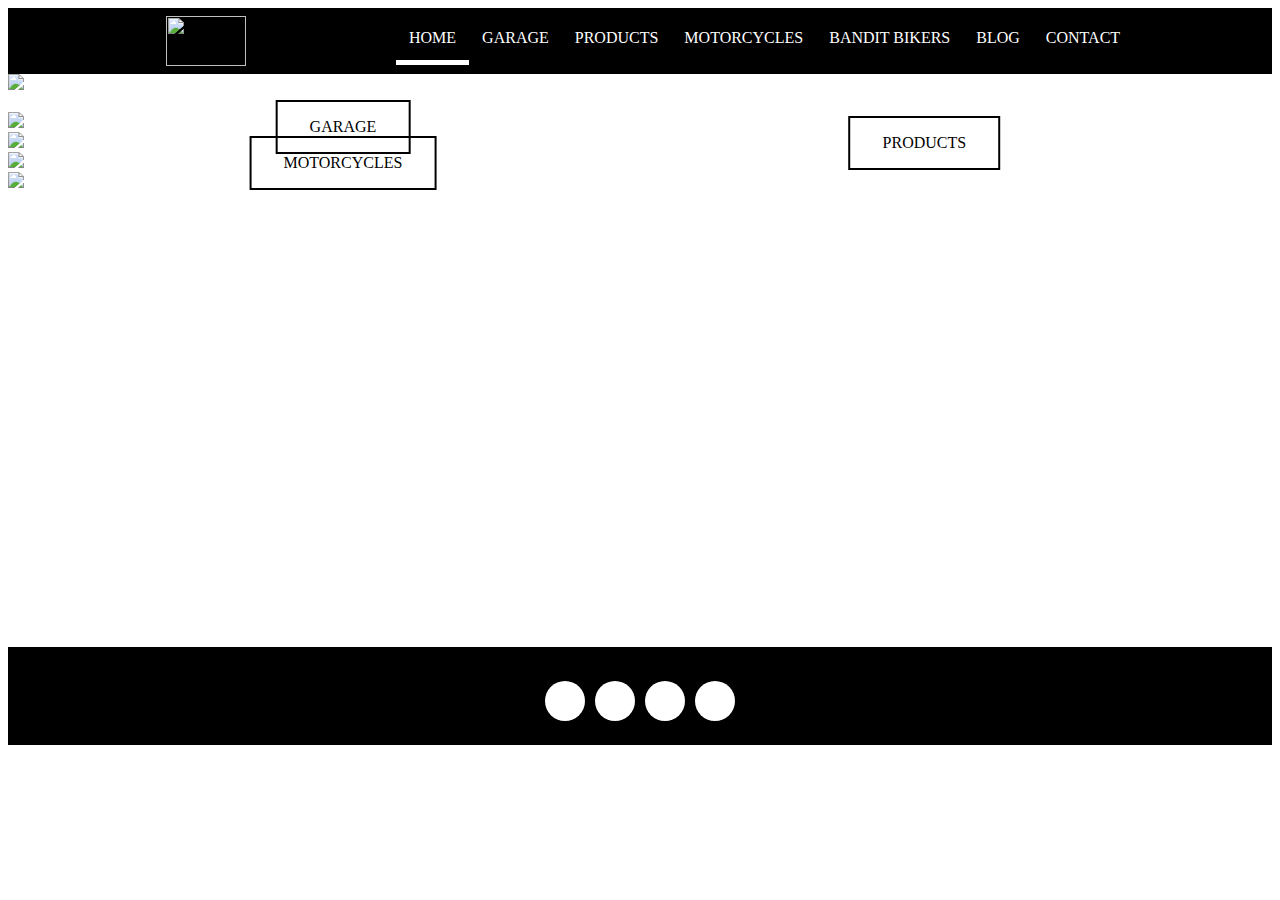
==== index.html @ f42d8fc8 "Rename home.html to index.html" ====
<!DOCTYPE html>
<html lang="en">
<head>
  <meta charset="UTF-8">
  <meta name="viewport" content="width=device-width, initial-scale=1.0">
  <meta http-equiv="X-UA-Compatible" content="ie=edge">
  <link rel="stylesheet" href="style.css" type="text/css">
  
  <title>Document</title>
</head>
<body>

  <!-- NAVIGATION BAR-->
  <div class="menu_holder">
    <ul>
        <img src="logo_inv.jpg" class="logo_bar"></li>
        <li class="classAux"> <a href="home.html">HOME</a></li>
        <li> <a href="garage.html">GARAGE</a></li>
        <li> <a href="#products">PRODUCTS</a></li>
        <li> <a href="motorcycles.html">MOTORCYCLES</a></li>
        <li> <a href="#banditbikers">BANDIT BIKERS</a></li>
        <li> <a href="#blog">BLOG</a></li>
        <li> <a href="#contact">CONTACT</a></li>
      </ul>
  </div>

<!-- SLIDESHOW -->
  <div class="slideshow-container">      
    <div class="mySlides fade">
      <img src="1.jpg" style="width:100%">
    </div>

    <div class="mySlides fade">
        <img src="2.jpg" style="width:100%">
    </div>

    <div class="mySlides fade">
        <img src="3.jpg" style="width:100%">
    </div>
    <div style="text-align:center">
            <span class="dot"></span> 
            <span class="dot"></span> 
            <span class="dot"></span> 
          </div>

<!-- IMG CONTAINERS-->
  <div class="container">
      <img src="bike1.jpg" class="container_img">
      <div class="button">
        <a href="garage.html">GARAGE</a></div>
    </div>
    
  <div class="container">
      <img src="bike2.jpg" class="container_img">
      <div class="button2">
        <a href="products.html">PRODUCTS</a></div>
    </div>
  
<div class="container">
  <img src="bike3.jpg" class="container_img">
  <div class="button3">
    <a href="motorcycles.html">MOTORCYCLES</a></div>
  </div>


<div class="container_narrow">
  <img src="4.jpg" class="container_img">
 </div>
  
<!-- END PAGE BAR-->
<div class=container_bar>
  <a href="https://www.facebook.com/banditgarage" class="fa fa-facebook"></a>
  <a href="http://instagram.com/banditgarageportugal" class="fa fa-instagram"></a>
  <a href="https://www.pinterest.com/banditgarage/" class="fa fa-pinterest"></a>
  <a href="mailto:banditgarageportugal@gmail.com" class="fa fa-envelope"></a>
  </div>
  
  
</div> 
<!-- SCRIPT SLIDE SHOW-->    
<script>
      var slideIndex = 0;
      showSlides();
      
      function showSlides() {
        var i;
        var slides = document.getElementsByClassName("mySlides");
        var dots = document.getElementsByClassName("dot");
        for (i = 0; i < slides.length; i++) {
          slides[i].style.display = "none";  
        }
        slideIndex++;
        if (slideIndex > slides.length) {slideIndex = 1}    
        for (i = 0; i < dots.length; i++) {
          dots[i].className = dots[i].className.replace(" active", "");
        }
        slides[slideIndex-1].style.display = "block";  
        dots[slideIndex-1].className += " active";
        setTimeout(showSlides, 5000); // Change image every 2 seconds
      }
      </script>

</body>
</html>
---- style.css ----
/* CONTAINERS */
	.container{
		position: relative;
		width: 100%;
	}

	.container_narrow{
		position: relative;
		width: 100%;
		height: 475px;
		margin:0px;
	}

	.container_img {
		width:100%;
		height: auto;
	}
/* NAVIGATION BAR */
	ul {
		list-style-type:none;
		margin: 0;
		padding: 8px;
		overflow: hidden;
		background-color: black;
	}

	li{
		float:left;
	}

	li a {
		display: block;
		color:white;
		text-align: center;
		padding: 13px;
		text-decoration: none;
		font-family: helvetica-light;
	}

	li a:hover{
		border-bottom-style: solid;
		border-bottom-color: white;
		border-bottom-width: 5px;
	}

	li a:focus {
		border-bottom-style: solid;
		border-bottom-color: white;
		border-bottom-width: 5px;
	}

	.classAux {
		border-bottom-style: solid;
		border-bottom-color: white;
		border-bottom-width: 5px;
	}

	.classAux a:hover {
		border-bottom-width: 0px;
	}

	.logo_bar {
		width: 80px;
		height: 50px;
		float:left;
		margin: 0px 150px 0px;
	}

	.menu_holder {
		width: 100%;
		height: 8px;
		padding:0;
		margin:0;
	}

/* LETTERING */
	h1 {
		font-family: helvetica;
	}

	p {
		font-family: helvetica-light;
	}

/* BUTTONS */
	.button a{
		border:2px solid black;
		color:black;
		position: absolute;
		top: 75%;
		left: 26.5%;
		transform: translate(-50%, -50%);
		-ms-transform: translate(-50%, -50%);
		padding:16px 32px;
		text-align: center;
		text-decoration: none;
		display: inline-block;
		font-size: 16px;
		font-family: helvetica-light;
		margin: 0px 0px 0px;
		cursor:pointer;
	}

	.button a:hover{
		background-color: black;
		color:white;
	}

	.button2 a{
		border:2px solid black;
		color:black;
		position: absolute;
		top: 55%;
		left: 72.5%;
		transform: translate(-50%, -50%);
		-ms-transform: translate(-50%, -50%);
		padding:16px 32px;
		text-align: center;
		text-decoration: none;
		display: inline-block;
		font-size: 16px;
		font-family: helvetica-light;
		margin: 0px 0px 0px;
		cursor:pointer;
	}

	.button2 a:hover{
		background-color: black;
		color:white;
	
	}

	.button3 a{
		border:2px solid black;
		color:black;
		position: absolute;
		top: 55%;
		left: 26.5%;
		transform: translate(-50%, -50%);
		-ms-transform: translate(-50%, -50%);
		padding:16px 32px;
		text-align: center;
		text-decoration: none;
		display: inline-block;
		font-size: 16px;
		font-family: helvetica-light;
		margin: 0px 0px 0px;
		cursor:pointer;
	}

	.button3 a:hover{
		background-color: black;
		color:white;
	}
/* ENDPAGE BAR */
	.container_bar {
		width: auto;
		padding:40px;
		background-color:black;
		color:white;
		text-align: center;
	}

/* SOCIAL MEDIA ICONS */
	.fa {
		padding: 20px;
		font-size: 0px;
		width: auto;
		text-align: center;
		text-decoration: none;
		border-radius: 100%;
		margin: 5px;
		color:black;
	}
	.fa:hover {
		opacity: 0.7;
		background-color:black;
	}
	
	.fa-facebook {
		background: white;
		color: black;
	}
	
	.fa-instagram {
		background: white;
		color: black;
	}
	.fa-pinterest {
		background: white;
		color: black;}
	
	.fa-envelope {
		background: white;
		color: black;}
	
/* Slideshow container */
	.slideshow-container {
		max-width: 100%;
		height: 100px;
		position: relative;
		margin: auto;
		}
	
	/* Caption text */
	.text {
		color: #f2f2f2;
		font-size: 15px;
		padding: 8px 12px;
		position: absolute;
		bottom: 8px;
		width: 100%;
		text-align: center;
		}
	
	/* Number text (1/3 etc) */
		.numbertext {
		color: #f2f2f2;
		font-size: 12px;
		padding: 8px 12px;
		position: absolute;
		top: 0;
		}
	
	/* The dots/bullets/indicators */
	.dot {
		height:0;
		width: 0;
		margin: 0 2px;
		border-radius: 50%;
		display: inline-block;
		transition: background-color 0.6s ease;
		}
	
	.active {
		background-color: #717171;
		}
	
	/* Fading animation */
	.fade {
		-webkit-animation-name: fade;
		-webkit-animation-duration: 1.5s;
		animation-name: fade;
		animation-duration: 1.5s;
		}
	
	@-webkit-keyframes fade {
		from {opacity: .4} 
		to {opacity: 1}
		}
	
	@keyframes fade {
		from {opacity: .4} 
		to {opacity: 1}
		}

/*MEDIA QUERY*/
@media only screen and (max-width : 640px) { 
	.container_narrow{
		height:119px;
	}
	ul{
		width:auto;
	}

	li, li a{
		width:auto;
	
	}
}
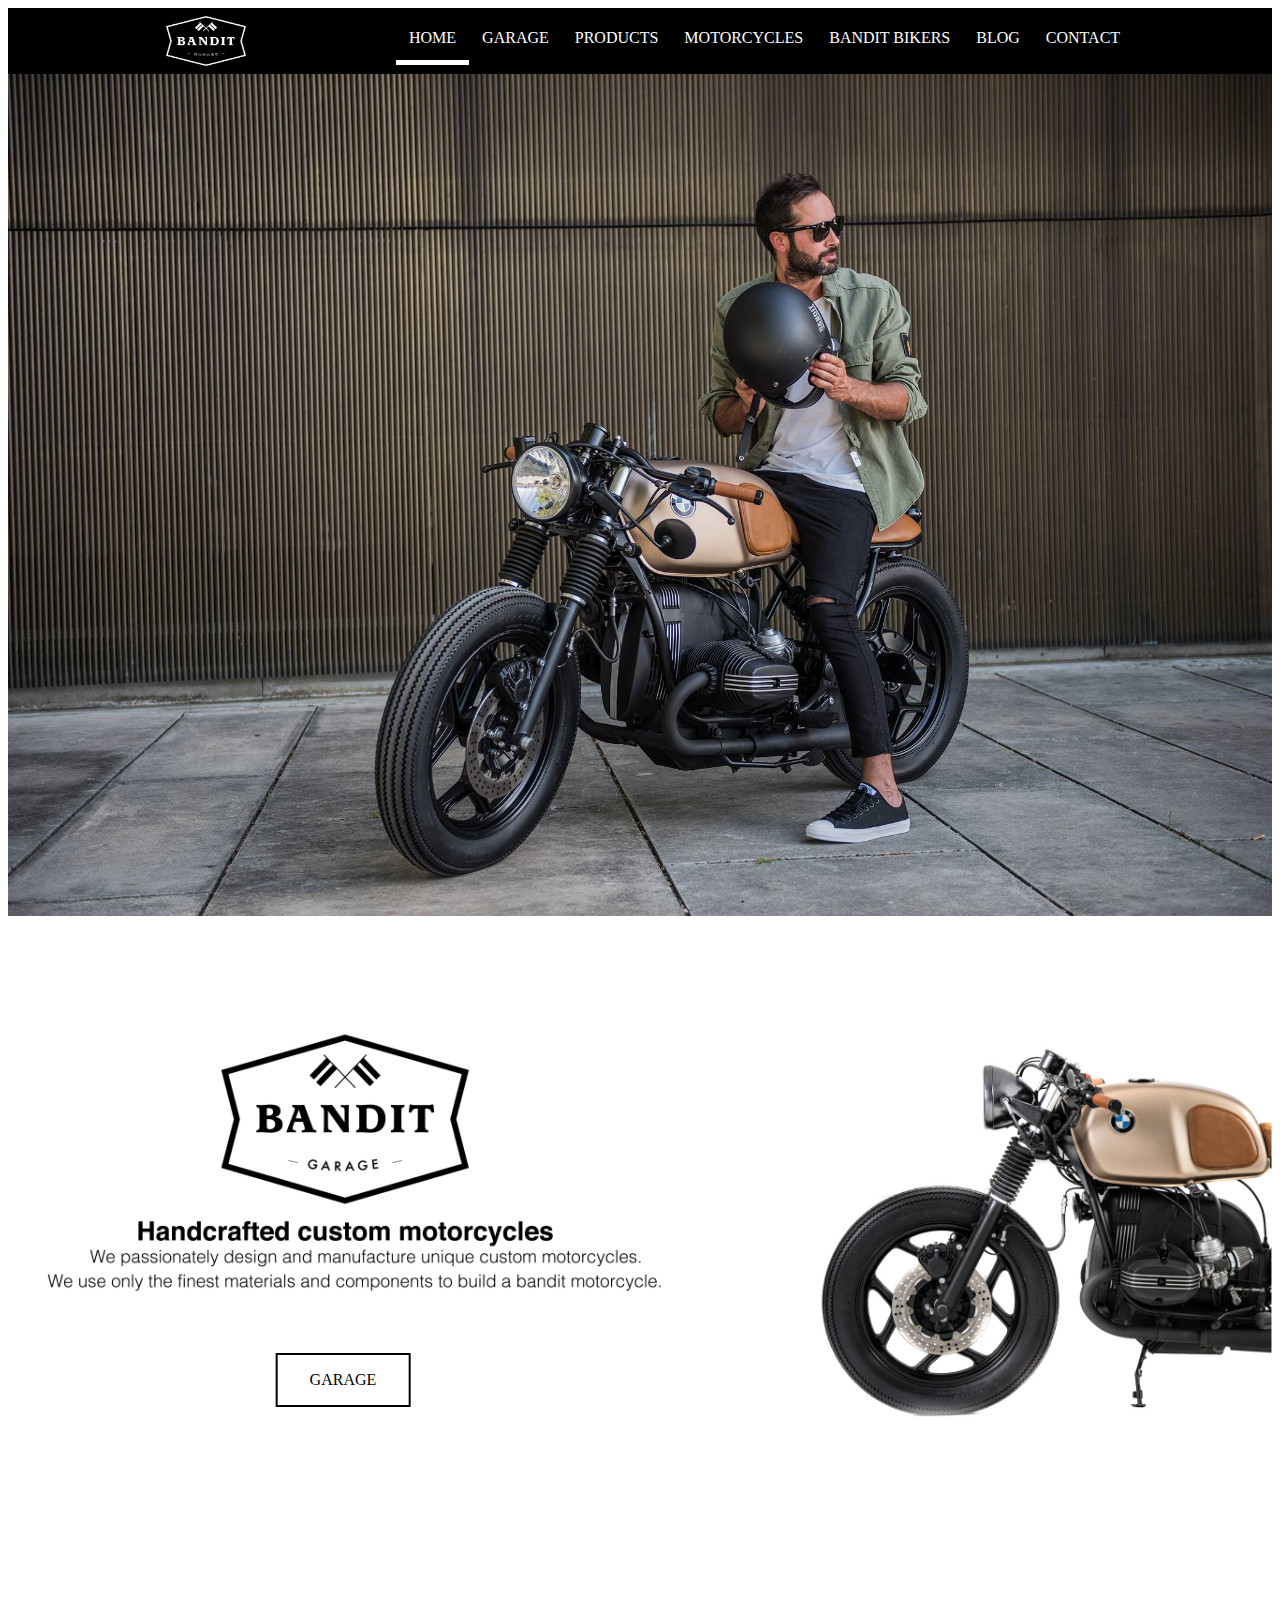
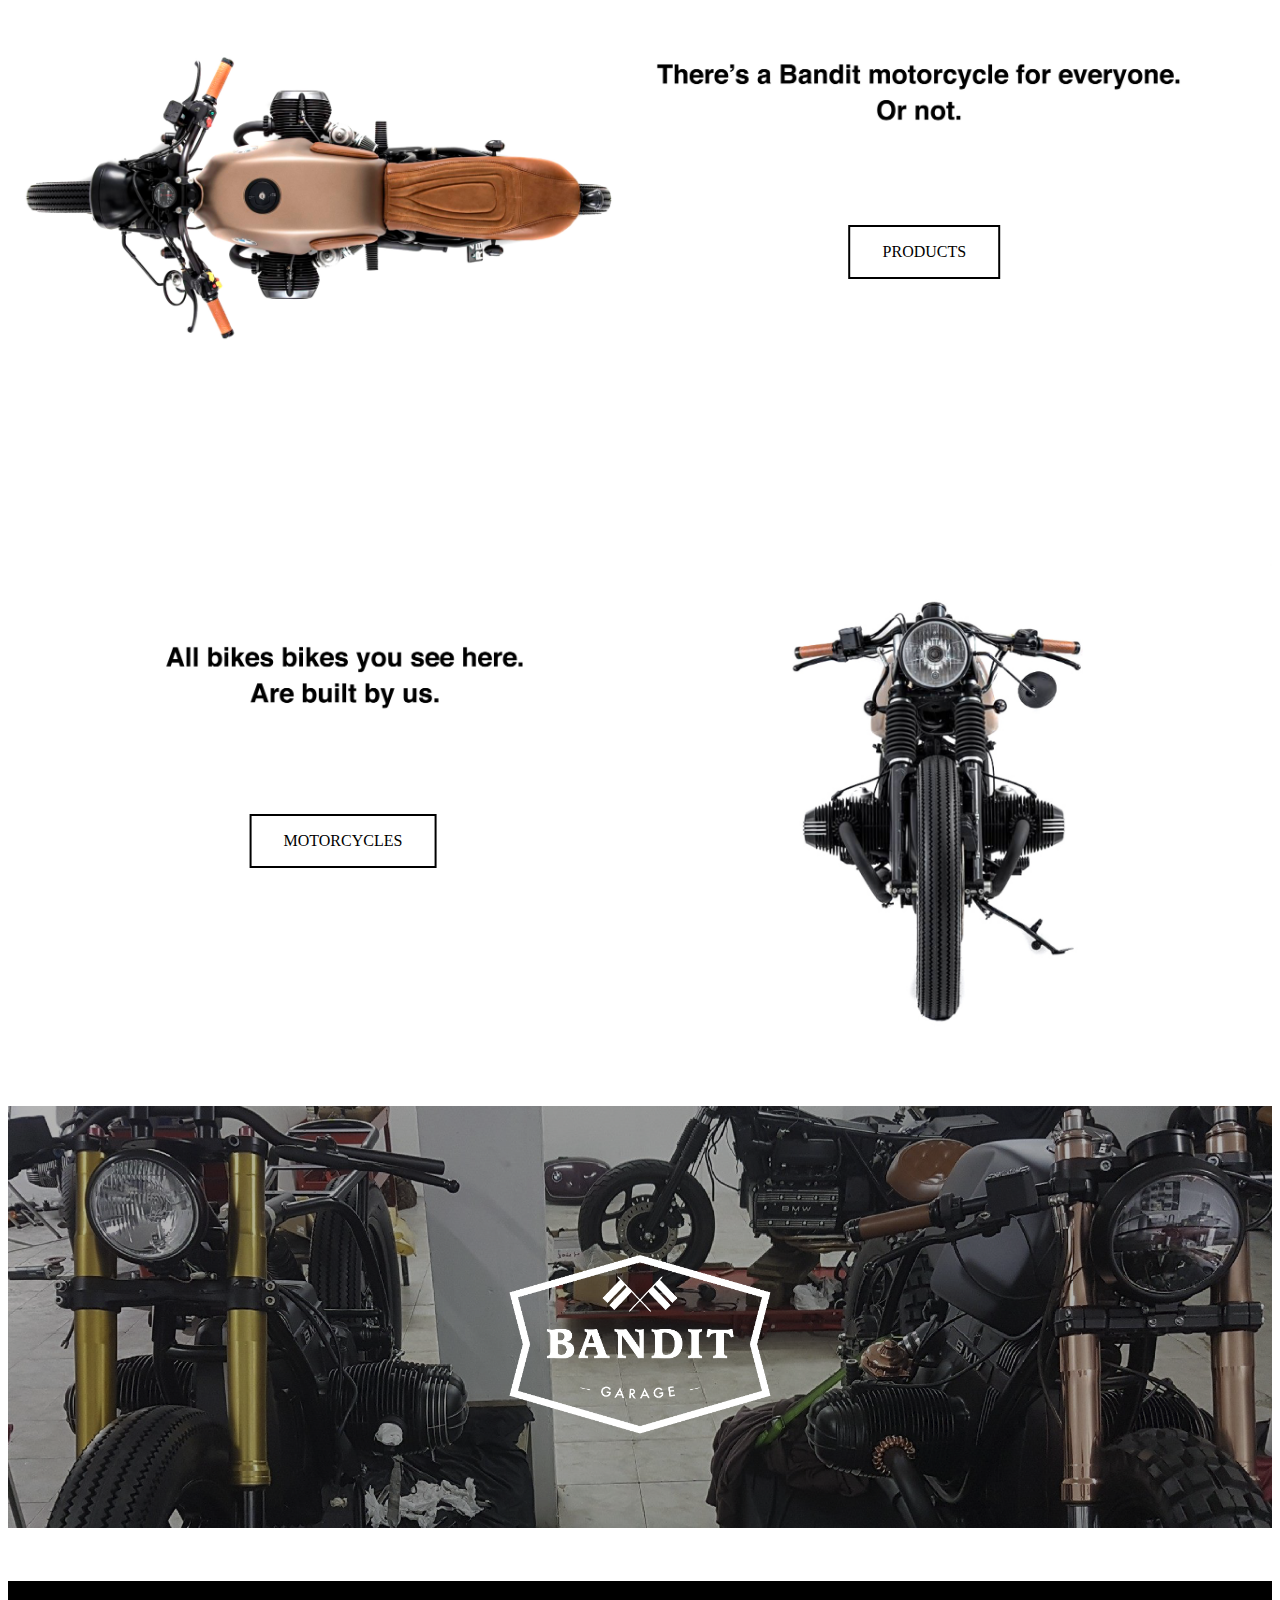
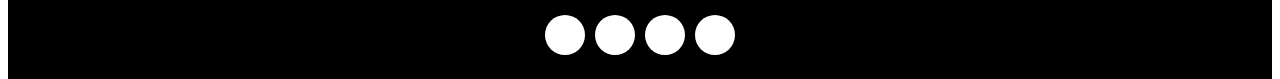
==== commit 8b708fe8: "Update index.html" ====
--- a/index.html
+++ b/index.html
@@ -14,7 +14,7 @@
   <div class="menu_holder">
     <ul>
         <img src="logo_inv.jpg" class="logo_bar"></li>
-        <li class="classAux"> <a href="home.html">HOME</a></li>
+        <li class="classAux"> <a href="index.html">HOME</a></li>
         <li> <a href="garage.html">GARAGE</a></li>
         <li> <a href="#products">PRODUCTS</a></li>
         <li> <a href="motorcycles.html">MOTORCYCLES</a></li>
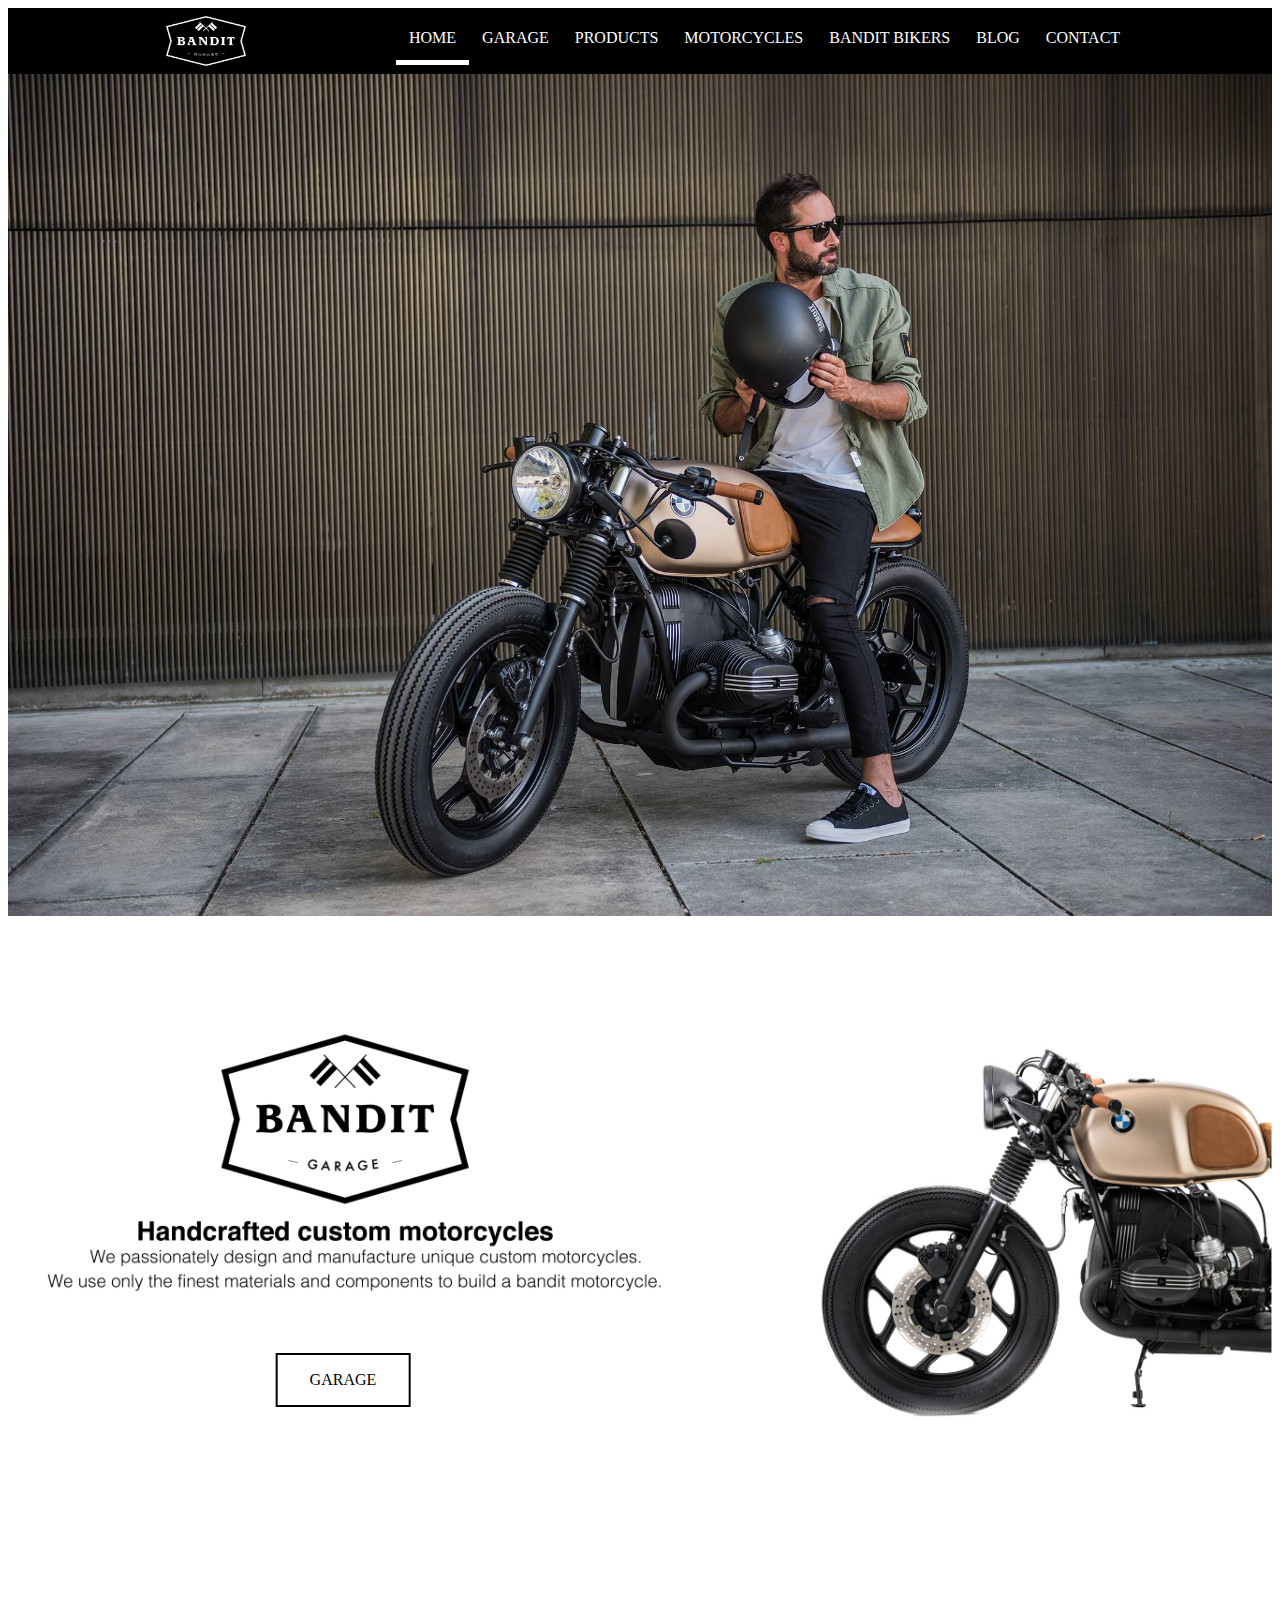
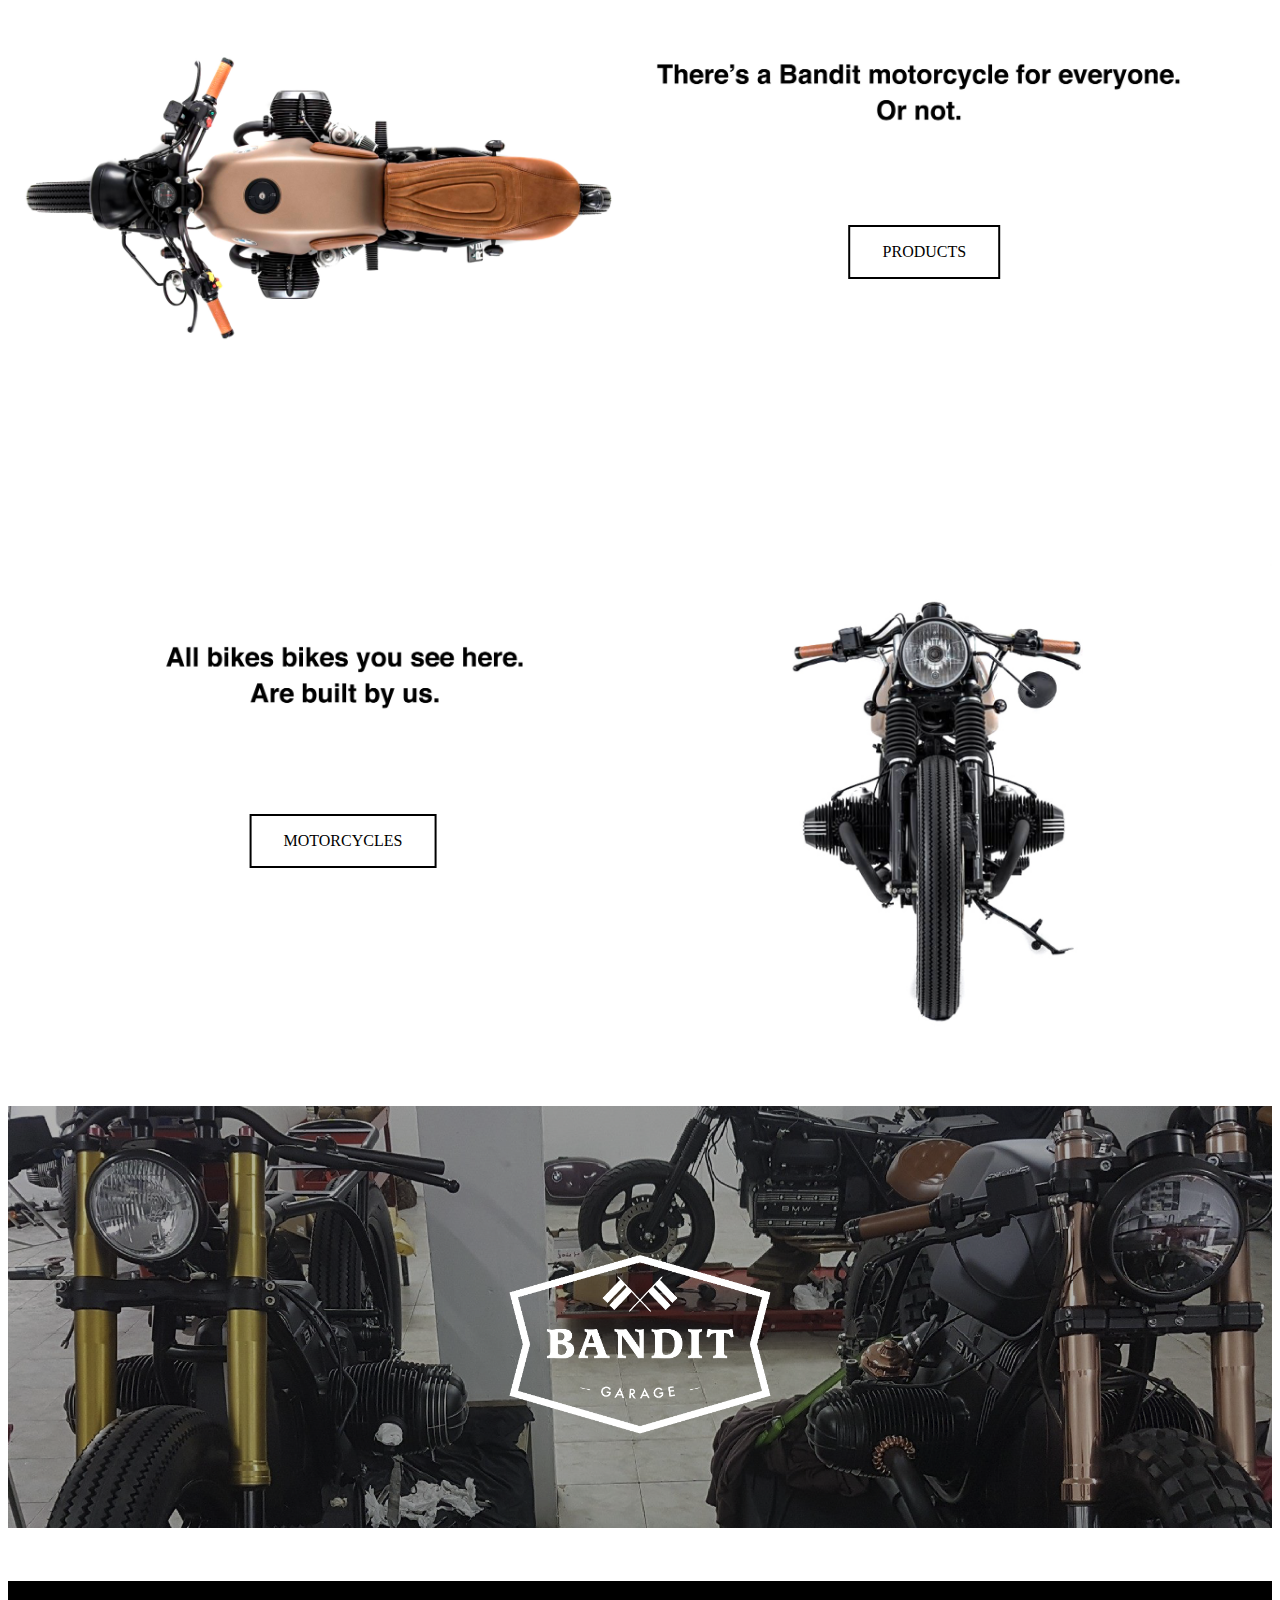
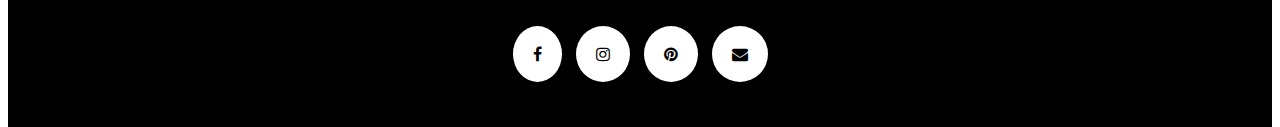
==== commit 1b016de9: "Update index.html" ====
--- a/index.html
+++ b/index.html
@@ -5,6 +5,8 @@
   <meta name="viewport" content="width=device-width, initial-scale=1.0">
   <meta http-equiv="X-UA-Compatible" content="ie=edge">
   <link rel="stylesheet" href="style.css" type="text/css">
+  <link rel="stylesheet" href="https://cdnjs.cloudflare.com/ajax/libs/font-awesome/4.7.0/css/font-awesome.min.css">
+  
   
   <title>Document</title>
 </head>
